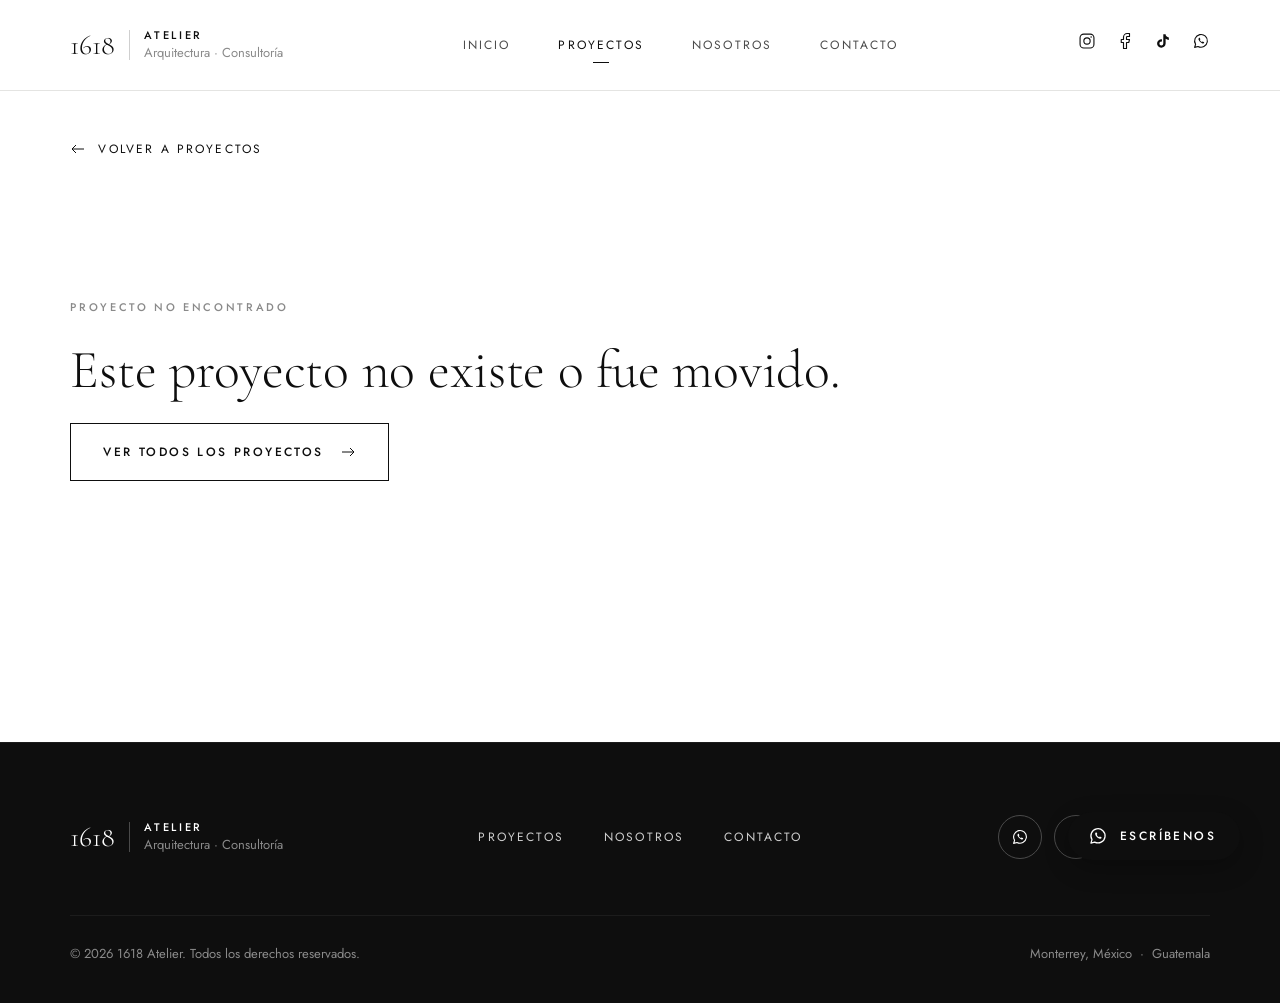
==== proyecto.html @ ac213c85 "Sitio web estático de 1618 Atelier" ====
<!doctype html>
<html lang="es" class="no-js">
<head>
  <meta charset="utf-8">
  <meta name="viewport" content="width=device-width, initial-scale=1">
  <title>Proyecto · 1618 Atelier</title>
  <meta name="description" content="1618 Atelier: arquitectura humana y sustentable. Espacios dignos y con carácter que nacen del diálogo con el lugar.">
  <link rel="preconnect" href="https://fonts.googleapis.com">
  <link rel="preconnect" href="https://fonts.gstatic.com" crossorigin>
  <link href="https://fonts.googleapis.com/css2?family=Cormorant+Garamond:ital,wght@0,300;0,400;1,300&family=Jost:wght@300;400;500&display=swap" rel="stylesheet">
  <link rel="stylesheet" href="css/styles.css">
</head>
<body>
  <!-- Íconos (sprite) -->
  <svg xmlns="http://www.w3.org/2000/svg" style="display:none">
    <symbol id="i-whatsapp" viewBox="0 0 24 24" fill="none"><path d="M3.5 20.5l1.3-4.2A8.5 8.5 0 1 1 8 19.3z" stroke="currentColor" stroke-width="1.5" stroke-linejoin="round"/><path d="M9 8.2c.2-.4.5-.5.8-.5h.5l.9 2-.7.9c.5 1.2 1.6 2.3 2.8 2.8l.9-.7 2 .9v.5c0 .4-.2.7-.6.9-.6.3-1.4.3-2.2 0-2-.8-3.8-2.6-4.6-4.6-.3-.8-.3-1.6.2-2.2z" fill="currentColor"/></symbol>
    <symbol id="i-facebook" viewBox="0 0 24 24" fill="none"><path d="M18 2h-3a5 5 0 0 0-5 5v3H7v4h3v8h4v-8h3l1-4h-4V7a1 1 0 0 1 1-1h3z" stroke="currentColor" stroke-width="1.5" stroke-linejoin="round"/></symbol>
    <symbol id="i-tiktok" viewBox="0 0 24 24"><path d="M16.6 5.8A4.3 4.3 0 0 1 15.5 3h-3.1v12.4a2.6 2.6 0 1 1-2.6-2.6c.3 0 .5 0 .8.1V9.7a5.7 5.7 0 1 0 4.9 5.7V9.1a7.3 7.3 0 0 0 4.3 1.4V7.4a4.3 4.3 0 0 1-3.2-1.6z" fill="currentColor"/></symbol>
    <symbol id="i-instagram" viewBox="0 0 24 24" fill="none"><rect x="2.75" y="2.75" width="18.5" height="18.5" rx="5" stroke="currentColor" stroke-width="1.5"/><circle cx="12" cy="12" r="4.2" stroke="currentColor" stroke-width="1.5"/><circle cx="17.5" cy="6.5" r="1" fill="currentColor"/></symbol>
    <symbol id="i-mail" viewBox="0 0 24 24" fill="none"><rect x="3" y="5" width="18" height="14" rx="1" stroke="currentColor" stroke-width="1.5"/><path d="M3 7l9 6 9-6" stroke="currentColor" stroke-width="1.5"/></symbol>
    <symbol id="i-phone" viewBox="0 0 24 24" fill="none"><path d="M5 3h4l2 5-2.5 1.5a11 11 0 0 0 6 6L16 13l5 2v4a2 2 0 0 1-2 2A16 16 0 0 1 3 5a2 2 0 0 1 2-2z" stroke="currentColor" stroke-width="1.5" stroke-linejoin="round"/></symbol>
    <symbol id="i-arrow-right" viewBox="0 0 24 24" fill="none"><path d="M3 12h18M15 6l6 6-6 6" stroke="currentColor" stroke-width="1.5"/></symbol>
    <symbol id="i-arrow-left" viewBox="0 0 24 24" fill="none"><path d="M21 12H3M9 6l-6 6 6 6" stroke="currentColor" stroke-width="1.5"/></symbol>
    <symbol id="i-arrow-up-right" viewBox="0 0 24 24" fill="none"><path d="M7 17L17 7M8 7h9v9" stroke="currentColor" stroke-width="1.5"/></symbol>
    <symbol id="i-arrow-down" viewBox="0 0 24 24" fill="none"><path d="M12 3v18M6 15l6 6 6-6" stroke="currentColor" stroke-width="1.5"/></symbol>
    <symbol id="i-menu" viewBox="0 0 24 24" fill="none"><path d="M3 8h18M3 16h18" stroke="currentColor" stroke-width="1.5"/></symbol>
    <symbol id="i-close" viewBox="0 0 24 24" fill="none"><path d="M5 5l14 14M19 5L5 19" stroke="currentColor" stroke-width="1.5"/></symbol>
  </svg>

  <a class="skip-link" href="#contenido">Saltar al contenido</a>

  <!-- Header -->
  <header class="header" data-header>
    <div class="header__inner">
      <a class="logo" href="index.html" aria-label="1618 Atelier, inicio">
        <span class="logo__num">1618</span>
        <span class="logo__bar"></span>
        <span class="logo__text"><span class="eyebrow">Atelier</span><span class="logo__sub">Arquitectura · Consultoría</span></span>
      </a>
      <nav class="nav" aria-label="Principal">
        <a class="nav__link" href="index.html#inicio">Inicio</a>
        <a class="nav__link is-active" href="index.html#proyectos">Proyectos</a>
        <a class="nav__link" href="index.html#nosotros">Nosotros</a>
        <a class="nav__link" href="index.html#contacto">Contacto</a>
      </nav>
      <div class="header__social">
        <a href="https://www.instagram.com/1618.atelier/" target="_blank" rel="noopener" aria-label="Instagram"><svg class="icon"><use href="#i-instagram"/></svg></a>
        <a href="#" data-social="facebook" target="_blank" rel="noopener" aria-label="Facebook"><svg class="icon"><use href="#i-facebook"/></svg></a>
        <a href="#" data-social="tiktok" target="_blank" rel="noopener" aria-label="TikTok"><svg class="icon"><use href="#i-tiktok"/></svg></a>
        <a href="https://wa.me/50255627167" target="_blank" rel="noopener" aria-label="WhatsApp"><svg class="icon"><use href="#i-whatsapp"/></svg></a>
      </div>
      <button class="menu-btn" type="button" aria-label="Abrir menú" aria-expanded="false" aria-controls="menu-movil" data-menu-open>
        <svg class="icon icon--lg"><use href="#i-menu"/></svg>
      </button>
    </div>
  </header>

  <!-- Menú móvil -->
  <div class="mobile-menu" id="menu-movil" data-menu hidden>
    <div class="mobile-menu__top">
      <a class="logo logo--light" href="index.html"><span class="logo__num">1618</span><span class="logo__bar"></span><span class="eyebrow">Atelier</span></a>
      <button class="menu-btn menu-btn--light" type="button" aria-label="Cerrar menú" data-menu-close><svg class="icon icon--lg"><use href="#i-close"/></svg></button>
    </div>
    <nav class="mobile-menu__nav" aria-label="Móvil">
      <a href="index.html#inicio"><span class="eyebrow">01</span>Inicio</a>
      <a href="index.html#proyectos"><span class="eyebrow">02</span>Proyectos</a>
      <a href="index.html#nosotros"><span class="eyebrow">03</span>Nosotros</a>
      <a href="index.html#contacto"><span class="eyebrow">04</span>Contacto</a>
    </nav>
    <div class="mobile-menu__bottom">
      <a class="small" href="mailto:santiagom@1618-atelier.com">santiagom@1618-atelier.com</a>
      <div class="social-row">
        <a class="social-btn social-btn--dark" href="https://wa.me/50255627167" target="_blank" rel="noopener" aria-label="WhatsApp"><svg class="icon"><use href="#i-whatsapp"/></svg></a>
        <a class="social-btn social-btn--dark" href="#" data-social="facebook" target="_blank" rel="noopener" aria-label="Facebook"><svg class="icon"><use href="#i-facebook"/></svg></a>
        <a class="social-btn social-btn--dark" href="#" data-social="tiktok" target="_blank" rel="noopener" aria-label="TikTok"><svg class="icon"><use href="#i-tiktok"/></svg></a>
        <a class="social-btn social-btn--dark" href="https://www.instagram.com/1618.atelier/" target="_blank" rel="noopener" aria-label="Instagram"><svg class="icon"><use href="#i-instagram"/></svg></a>
      </div>
    </div>
  </div>

  <main id="contenido" class="detail container" data-project>
    <div class="breadcrumb">
      <a class="nav-text" href="index.html#proyectos"><svg class="icon icon--sm"><use href="#i-arrow-left"/></svg>Volver a proyectos</a>
      <span class="nav-text muted" data-project-index></span>
    </div>
  </main>

  <div class="lightbox" data-lightbox hidden>
    <button type="button" aria-label="Cerrar imagen" data-lightbox-close><svg class="icon icon--lg"><use href="#i-close"/></svg></button>
    <img alt="">
  </div>

  <!-- Footer -->
  <footer class="footer">
    <div class="container">
      <div class="footer__top">
        <a class="logo logo--light" href="index.html">
          <span class="logo__num">1618</span><span class="logo__bar"></span>
          <span class="logo__text"><span class="eyebrow">Atelier</span><span class="logo__sub">Arquitectura · Consultoría</span></span>
        </a>
        <nav class="footer__nav" aria-label="Pie de página">
          <a href="index.html#proyectos">Proyectos</a><a href="index.html#nosotros">Nosotros</a><a href="index.html#contacto">Contacto</a>
        </nav>
        <div class="social-row">
          <a class="social-btn social-btn--dark" href="https://wa.me/50255627167" target="_blank" rel="noopener" aria-label="WhatsApp"><svg class="icon"><use href="#i-whatsapp"/></svg></a>
          <a class="social-btn social-btn--dark" href="#" data-social="facebook" target="_blank" rel="noopener" aria-label="Facebook"><svg class="icon"><use href="#i-facebook"/></svg></a>
          <a class="social-btn social-btn--dark" href="#" data-social="tiktok" target="_blank" rel="noopener" aria-label="TikTok"><svg class="icon"><use href="#i-tiktok"/></svg></a>
          <a class="social-btn social-btn--dark" href="https://www.instagram.com/1618.atelier/" target="_blank" rel="noopener" aria-label="Instagram"><svg class="icon"><use href="#i-instagram"/></svg></a>
        </div>
      </div>
      <div class="footer__bottom small">
        <span>© <span data-year>2026</span> 1618 Atelier. Todos los derechos reservados.</span>
        <span>Monterrey, México &nbsp;·&nbsp; Guatemala</span>
      </div>
    </div>
  </footer>

  <a class="wa-float" href="https://wa.me/50255627167" target="_blank" rel="noopener" aria-label="Escríbenos por WhatsApp">
    <svg class="icon"><use href="#i-whatsapp"/></svg><span>Escríbenos</span>
  </a>

  <script src="js/projects.js"></script>
  <script src="js/project.js"></script>
  <script src="js/main.js"></script>
</body>
</html>
---- css/styles.css ----
/* ==========================================================
   1618 Atelier — estilos
   Paleta: negro, blanco y escala de grises
   Tipografías: Cormorant Garamond (títulos) + Jost (texto)
   ========================================================== */

:root {
  --black: #0e0e0e;
  --gray-900: #1c1c1c;
  --gray-700: #4a4a4a;
  --gray-500: #8a8a8a;
  --gray-300: #cfcfcf;
  --gray-200: #e4e4e2;
  --gray-100: #f3f3f1;
  --white: #ffffff;

  --serif: 'Cormorant Garamond', Georgia, 'Times New Roman', serif;
  --sans: 'Jost', 'Helvetica Neue', Arial, sans-serif;

  --gutter: clamp(24px, 5.5vw, 80px);
  --section: clamp(88px, 11vw, 160px);
  --header-h: 90px;
  --ease: cubic-bezier(.22, .61, .36, 1);
}

/* ---------- Base ---------- */
*, *::before, *::after { box-sizing: border-box; }
html { scroll-behavior: smooth; scroll-padding-top: var(--header-h); -webkit-text-size-adjust: 100%; }
body {
  margin: 0;
  background: var(--white);
  color: var(--black);
  font-family: var(--sans);
  font-weight: 300;
  font-size: 15px;
  line-height: 1.7;
  -webkit-font-smoothing: antialiased;
}
img { display: block; max-width: 100%; height: auto; }
a { color: inherit; text-decoration: none; }
button { font: inherit; color: inherit; background: none; border: 0; cursor: pointer; padding: 0; }
ul, ol { list-style: none; margin: 0; padding: 0; }
h1, h2, h3, h4, p, blockquote { margin: 0; }
:focus-visible { outline: 1px solid currentColor; outline-offset: 4px; }

.container { width: 100%; max-width: 1440px; margin: 0 auto; padding-inline: var(--gutter); }

.skip-link { position: absolute; left: -999px; top: 8px; background: var(--black); color: var(--white); padding: 8px 16px; z-index: 100; }
.skip-link:focus { left: 8px; }

/* ---------- Tipografía ---------- */
.display { font-family: var(--serif); font-weight: 300; font-size: clamp(46px, 6.2vw, 88px); line-height: 1; letter-spacing: -0.01em; }
.h1 { font-family: var(--serif); font-weight: 300; font-size: clamp(38px, 4.2vw, 60px); line-height: 1.1; letter-spacing: -0.005em; }
.h2 { font-family: var(--serif); font-weight: 300; font-size: clamp(32px, 3vw, 44px); line-height: 1.15; }
.h3 { font-family: var(--serif); font-weight: 400; font-size: clamp(24px, 2vw, 28px); line-height: 1.2; }
.quote { font-family: var(--serif); font-style: italic; font-weight: 300; font-size: clamp(26px, 2.5vw, 36px); line-height: 1.4; }
.eyebrow { font-family: var(--sans); font-weight: 500; font-size: 11px; line-height: 1.4; letter-spacing: .24em; text-transform: uppercase; }
.nav-text { font-weight: 400; font-size: 12px; letter-spacing: .18em; text-transform: uppercase; }
.body-l { font-size: clamp(16px, 1.25vw, 18px); line-height: 1.7; }
.small { font-size: 13px; line-height: 1.5; font-weight: 400; }
.muted { color: var(--gray-500); }

/* ---------- Íconos ---------- */
.icon { width: 18px; height: 18px; flex: none; }
.icon--sm { width: 16px; height: 16px; }
.icon--lg { width: 24px; height: 24px; }

/* ---------- Botones ---------- */
.btn {
  display: inline-flex; align-items: center; gap: 16px;
  padding: 18px 32px;
  font-weight: 500; font-size: 12px; letter-spacing: .2em; text-transform: uppercase;
  border: 1px solid var(--black);
  transition: background .3s var(--ease), color .3s var(--ease), border-color .3s var(--ease);
}
.btn .icon { transition: transform .3s var(--ease); }
.btn:hover .icon { transform: translateX(4px); }
.btn--primary { background: var(--black); color: var(--white); }
.btn--primary:hover { background: var(--gray-900); }
.btn--outline { color: var(--black); }
.btn--outline:hover { background: var(--black); color: var(--white); }
.btn--outline-light { color: var(--white); border-color: var(--white); }
.btn--outline-light:hover { background: var(--white); color: var(--black); }
.btn[disabled] { opacity: .5; pointer-events: none; }

.circle-btn {
  width: 56px; height: 56px; border-radius: 50%;
  display: inline-grid; place-items: center;
  border: 1px solid var(--gray-300);
  transition: background .3s var(--ease), color .3s var(--ease), border-color .3s var(--ease), opacity .3s;
}
.circle-btn:hover { border-color: var(--black); }
.circle-btn--dark { background: var(--black); color: var(--white); border-color: var(--black); }
.circle-btn--dark:hover { background: var(--gray-900); }
.circle-btn[disabled] { opacity: .3; cursor: default; }

.social-row { display: flex; gap: 12px; }
.social-btn {
  width: 44px; height: 44px; border-radius: 50%;
  display: grid; place-items: center;
  border: 1px solid var(--gray-300);
  transition: background .3s var(--ease), color .3s var(--ease), border-color .3s var(--ease);
}
.social-btn:hover { background: var(--black); color: var(--white); border-color: var(--black); }
.social-btn--dark { color: var(--white); border-color: var(--gray-700); }
.social-btn--dark:hover { background: var(--white); color: var(--black); border-color: var(--white); }

/* ---------- Logo ---------- */
.logo { display: inline-flex; align-items: center; gap: 14px; }
.logo__num { font-family: var(--serif); font-size: 28px; line-height: 1; }
.logo__bar { width: 1px; height: 30px; background: var(--gray-300); }
.logo__text { display: flex; flex-direction: column; gap: 2px; }
.logo__sub { font-size: 13px; font-weight: 400; color: var(--gray-500); line-height: 1.3; }
.logo--light { color: var(--white); }
.logo--light .logo__bar { background: var(--gray-700); }

/* ---------- Header ---------- */
.header {
  position: sticky; top: 0; z-index: 50;
  background: rgba(255, 255, 255, .96);
  backdrop-filter: blur(8px);
  border-bottom: 1px solid var(--gray-200);
  transition: transform .4s var(--ease);
}
.header.is-hidden { transform: translateY(-100%); }
.header__inner {
  max-width: 1440px; margin: 0 auto; padding: 0 var(--gutter);
  height: var(--header-h);
  display: flex; align-items: center; justify-content: space-between; gap: 24px;
}
.nav { display: flex; gap: 48px; }
.nav__link {
  position: relative; padding: 6px 0;
  font-size: 12px; letter-spacing: .18em; text-transform: uppercase; font-weight: 400;
  color: var(--gray-700); transition: color .3s;
}
.nav__link::after {
  content: ''; position: absolute; left: 50%; bottom: -2px;
  width: 16px; height: 1px; background: var(--black);
  transform: translateX(-50%) scaleX(0); transition: transform .3s var(--ease);
}
.nav__link:hover, .nav__link.is-active { color: var(--black); }
.nav__link:hover::after, .nav__link.is-active::after { transform: translateX(-50%) scaleX(1); }
.header__social { display: flex; gap: 20px; }
.header__social a { color: var(--black); transition: opacity .3s; }
.header__social a:hover { opacity: .5; }
.menu-btn { display: none; width: 44px; height: 44px; place-items: center; margin-right: -10px; }
.menu-btn--light { color: var(--white); }

/* ---------- Menú móvil ---------- */
.mobile-menu {
  position: fixed; inset: 0; z-index: 60;
  background: var(--black); color: var(--white);
  display: flex; flex-direction: column;
  opacity: 0; transition: opacity .35s var(--ease);
}
.mobile-menu[hidden] { display: none; }
.mobile-menu.is-open { opacity: 1; }
.mobile-menu__top { display: flex; justify-content: space-between; align-items: center; padding: 18px 24px; }
.mobile-menu__nav { flex: 1; display: flex; flex-direction: column; justify-content: center; gap: 8px; padding: 0 24px; }
.mobile-menu__nav a {
  display: flex; align-items: center; gap: 16px;
  font-family: var(--serif); font-weight: 300; font-size: 48px; line-height: 1.25;
  color: var(--gray-300); transition: color .3s;
}
.mobile-menu__nav a:hover { color: var(--white); }
.mobile-menu__nav .eyebrow { color: var(--gray-500); }
.mobile-menu__bottom { display: flex; flex-direction: column; gap: 20px; padding: 40px 24px; color: var(--gray-300); }

/* ---------- Hero ---------- */
.hero {
  position: relative; overflow: hidden;
  height: min(820px, calc(100svh - var(--header-h)));
  min-height: 560px;
  background: var(--gray-900);
  color: var(--white);
  display: flex; align-items: flex-end;
}
.hero__slides { position: absolute; inset: 0; }
.hero__slide {
  position: absolute; inset: 0;
  width: 100%; height: 100%; object-fit: cover;
  opacity: 0; transform: scale(1.06);
  transition: opacity 1.4s var(--ease), transform 7s linear;
}
.hero__slide.is-active { opacity: 1; transform: scale(1); }
.hero__overlay {
  position: absolute; inset: 0;
  background: linear-gradient(180deg, rgba(14,14,14,.15) 0%, rgba(14,14,14,.25) 55%, rgba(14,14,14,.8) 100%);
}
.hero__content { position: relative; padding-bottom: 96px; display: flex; flex-direction: column; align-items: flex-start; gap: 24px; }
.hero__lead { max-width: 560px; color: var(--gray-200); }
.hero__indicator {
  position: absolute; right: var(--gutter); bottom: 96px;
  display: flex; flex-direction: column; align-items: flex-end; gap: 16px;
}
.hero__count { display: flex; align-items: center; gap: 14px; }
.hero__count .muted { color: var(--gray-300); }
.hero__line { width: 64px; height: 1px; background: var(--white); }
.hero__caption { color: var(--gray-200); transition: color .3s; }
.hero__caption:hover { color: var(--white); }
.hero__dots { display: flex; gap: 10px; }
.hero__dot { width: 8px; height: 14px; position: relative; transition: width .4s var(--ease); }
.hero__dot::before { content: ''; position: absolute; left: 0; right: 0; top: 6px; height: 2px; background: rgba(255,255,255,.45); transition: background .3s; }
.hero__dot.is-active { width: 28px; }
.hero__dot.is-active::before { background: var(--white); }
.hero__scroll {
  position: absolute; left: 50%; bottom: 32px; transform: translateX(-50%);
  display: flex; flex-direction: column; align-items: center; gap: 10px; color: var(--gray-200);
}
.hero__scroll .icon { animation: bob 2.2s var(--ease) infinite; }
@keyframes bob { 0%, 100% { transform: translateY(0); } 50% { transform: translateY(6px); } }

/* ---------- Visión ---------- */
.vision { padding-block: var(--section); display: flex; flex-direction: column; align-items: center; gap: 36px; text-align: center; }
.vision .quote { max-width: 960px; }
.vision__line { width: 1px; height: 56px; background: var(--gray-300); }

/* ---------- Proyectos ---------- */
.projects { padding-top: 40px; padding-bottom: var(--section); }
.projects__head { display: flex; justify-content: space-between; align-items: flex-end; gap: 24px; margin-bottom: 56px; }
.projects__head .eyebrow { margin-bottom: 16px; }
.projects__controls { display: flex; align-items: center; gap: 12px; }
.projects__counter { color: var(--gray-700); margin-right: 24px; white-space: nowrap; }

.carousel {
  display: flex; gap: 32px;
  overflow-x: auto; scroll-snap-type: x mandatory;
  scroll-padding-left: var(--gutter);
  padding-left: max(var(--gutter), calc((100vw - 1440px) / 2 + var(--gutter)));
  padding-right: var(--gutter);
  scrollbar-width: none;
  outline: none;
}
.carousel::-webkit-scrollbar { display: none; }
.card { flex: 0 0 clamp(280px, 29vw, 420px); scroll-snap-align: start; }
.card__media { position: relative; overflow: hidden; aspect-ratio: 4 / 5; background: var(--gray-200); }
.card__media img { width: 100%; height: 100%; object-fit: cover; transition: transform 1s var(--ease); }
.card__media::after {
  content: 'Ver proyecto'; position: absolute; inset: 0;
  display: grid; place-items: center;
  background: rgba(14,14,14,.35); color: var(--white);
  font-size: 12px; font-weight: 500; letter-spacing: .2em; text-transform: uppercase;
  opacity: 0; transition: opacity .5s var(--ease);
}
.card:hover .card__media img { transform: scale(1.04); }
.card:hover .card__media::after { opacity: 1; }
.card__info { padding-top: 24px; display: flex; flex-direction: column; gap: 8px; }
.card__num { display: flex; align-items: center; gap: 12px; color: var(--gray-500); }
.card__num::after { content: ''; order: 1; width: 32px; height: 1px; background: var(--gray-300); }
.card__num .eyebrow:last-child { order: 2; }
.card__meta { color: var(--gray-700); }
.card__link { display: inline-flex; align-items: center; gap: 8px; padding-top: 12px; }
.card:hover .card__link .icon { transform: translate(2px, -2px); }
.card__link .icon { transition: transform .3s var(--ease); }

.progress { margin-top: 56px; height: 1px; background: var(--gray-200); position: relative; }
.progress__bar { position: absolute; left: 0; top: 0; height: 1px; background: var(--black); width: 25%; transition: left .3s var(--ease), width .3s var(--ease); }

/* ---------- Nosotros ---------- */
.about { background: var(--gray-100); padding-block: var(--section); }
.about__intro { display: grid; grid-template-columns: minmax(0, 520px) minmax(0, 1fr); gap: 120px; }
.about__left { display: flex; flex-direction: column; gap: 40px; }
.about__img { width: 100%; aspect-ratio: 520 / 560; object-fit: cover; }
.about__right { display: flex; flex-direction: column; gap: 28px; padding-top: 168px; color: var(--gray-700); }
.about__right .h3 { color: var(--black); }

.values { margin-top: 120px; display: grid; grid-template-columns: repeat(4, 1fr); gap: 40px; }
.values__item { border-top: 1px solid var(--black); padding-top: 28px; display: flex; flex-direction: column; gap: 16px; }
.values__item p { color: var(--gray-700); }

.history { margin-top: 120px; }
.timeline { margin-top: 48px; display: grid; grid-template-columns: repeat(4, 1fr); gap: 40px; }
.timeline__item { display: flex; flex-direction: column; gap: 12px; }
.timeline__item p { color: var(--gray-700); }
.timeline__dot { position: relative; height: 9px; margin-bottom: 8px; }
.timeline__dot::before { content: ''; position: absolute; left: 0; top: 0; width: 9px; height: 9px; border-radius: 50%; background: var(--black); }
.timeline__dot::after { content: ''; position: absolute; left: 21px; right: 0; top: 4px; height: 1px; background: var(--gray-300); }

.team { margin-top: 120px; }
.team__grid { margin-top: 48px; display: grid; grid-template-columns: repeat(4, 1fr); gap: 40px; }
.team__member { display: flex; flex-direction: column; gap: 6px; }
.team__photo { aspect-ratio: 290 / 360; background: var(--gray-200); display: grid; place-items: center; margin-bottom: 14px; }

/* ---------- Contacto ---------- */
.contact { background: var(--black); color: var(--white); padding-block: var(--section); }
.contact__inner { display: grid; grid-template-columns: minmax(0, 520px) minmax(0, 1fr); gap: 120px; align-items: start; }
.contact__info { display: flex; flex-direction: column; gap: 40px; }
.contact__lead { color: var(--gray-300); max-width: 460px; }
.contact__list a {
  display: flex; align-items: center; gap: 20px;
  padding: 20px 0; border-bottom: 1px solid var(--gray-900);
  transition: border-color .3s;
}
.contact__list a > span { flex: 1; display: flex; flex-direction: column; gap: 4px; min-width: 0; overflow-wrap: anywhere; }
.contact__list a:hover { border-color: var(--gray-500); }
.contact__list a:hover .icon:last-child { transform: translate(2px, -2px); color: var(--white); }
.contact__list .icon { width: 20px; height: 20px; }
.contact__list .icon:last-child { width: 16px; height: 16px; transition: transform .3s var(--ease), color .3s; }

.form { background: var(--white); color: var(--black); padding: clamp(32px, 4.5vw, 64px); display: flex; flex-direction: column; gap: 36px; }
.form__head { display: flex; flex-direction: column; gap: 12px; }
.field { display: flex; flex-direction: column; gap: 10px; }
.field label { color: var(--gray-700); }
.field input, .field textarea {
  width: 100%; border: 0; border-bottom: 1px solid var(--gray-500); border-radius: 0;
  padding: 12px 0 14px; background: transparent;
  font: inherit; font-size: 18px; color: var(--black);
  transition: border-color .3s;
}
.field textarea { resize: vertical; min-height: 140px; }
.field input::placeholder, .field textarea::placeholder { color: var(--gray-500); }
.field input:focus, .field textarea:focus { outline: none; border-bottom-color: var(--black); }
.field.is-invalid input, .field.is-invalid textarea { border-bottom-color: var(--black); border-bottom-width: 2px; }
.field__error { font-size: 13px; font-weight: 400; min-height: 0; color: var(--black); }
.field__error:empty { display: none; }
.form__actions { display: flex; justify-content: space-between; align-items: center; gap: 24px; }
.form__actions .small { max-width: 260px; }
.form__status { font-size: 14px; font-weight: 400; padding: 16px 20px; background: var(--gray-100); border-left: 2px solid var(--black); }
.form__status:empty { display: none; }

/* ---------- Footer ---------- */
.footer { background: var(--black); color: var(--white); border-top: 1px solid var(--gray-900); padding: 72px 0 40px; }
.footer__top { display: flex; justify-content: space-between; align-items: center; gap: 32px; }
.footer__nav { display: flex; gap: 40px; }
.footer__nav a { font-size: 12px; letter-spacing: .18em; text-transform: uppercase; font-weight: 400; color: var(--gray-300); transition: color .3s; }
.footer__nav a:hover { color: var(--white); }
.footer__bottom { margin-top: 56px; padding-top: 28px; border-top: 1px solid var(--gray-900); display: flex; justify-content: space-between; gap: 16px; color: var(--gray-500); }

/* ---------- WhatsApp flotante ---------- */
.wa-float {
  position: fixed; right: 40px; bottom: 40px; z-index: 40;
  display: inline-flex; align-items: center; gap: 12px;
  padding: 14px 24px 14px 20px; border-radius: 28px;
  background: var(--black); color: var(--white);
  font-weight: 500; font-size: 12px; letter-spacing: .2em; text-transform: uppercase;
  box-shadow: 0 8px 24px rgba(0,0,0,.25);
  transition: transform .3s var(--ease), background .3s;
}
.wa-float:hover { transform: translateY(-3px); background: var(--gray-900); }
.wa-float .icon { width: 20px; height: 20px; }

/* ==========================================================
   Página de detalle de proyecto
   ========================================================== */
.detail { padding-top: 48px; padding-bottom: 120px; }
.breadcrumb { display: flex; justify-content: space-between; align-items: center; gap: 16px; }
.breadcrumb > * { white-space: nowrap; }
.breadcrumb a { display: inline-flex; align-items: center; gap: 12px; }
.breadcrumb a:hover .icon { transform: translateX(-4px); }
.breadcrumb .icon { transition: transform .3s var(--ease); }

.detail__title { margin-top: 64px; display: grid; grid-template-columns: minmax(0, 1fr) minmax(0, 440px); gap: 80px; align-items: end; }
.detail__title-text { display: flex; flex-direction: column; gap: 20px; }
.detail__lead { color: var(--gray-700); max-width: 620px; }
.spec div { display: flex; justify-content: space-between; gap: 16px; padding: 14px 0; border-bottom: 1px solid var(--gray-200); }
.spec dt { color: var(--gray-500); }
.spec dd { margin: 0; text-align: right; }

.detail__cover { margin-top: 64px; width: 100%; aspect-ratio: 16 / 9; object-fit: cover; background: var(--gray-100); }

.detail__concept { margin-top: 64px; padding-block: 56px; display: grid; grid-template-columns: minmax(0, 440px) minmax(0, 1fr); gap: 120px; }
.detail__concept-head { display: flex; flex-direction: column; gap: 16px; }
.detail__concept-body { display: flex; flex-direction: column; gap: 24px; color: var(--gray-700); }

.gallery { display: grid; grid-template-columns: repeat(2, minmax(0, 1fr)); gap: 32px; }
.gallery figure { margin: 0; display: flex; flex-direction: column; gap: 16px; }
.gallery figure.is-full { grid-column: 1 / -1; }
.gallery img { width: 100%; background: var(--gray-100); cursor: zoom-in; }
.gallery figure:not(.is-full) img { aspect-ratio: 4 / 5; object-fit: cover; }
.gallery figcaption { color: var(--gray-500); }

.detail__quote { margin-block: 96px 64px; max-width: 760px; }

.next { margin-top: 32px; padding-top: 48px; border-top: 1px solid var(--gray-200); display: flex; align-items: center; justify-content: space-between; gap: 32px; }
.next__prev { display: inline-flex; align-items: center; gap: 12px; color: var(--gray-700); }
.next__link { display: flex; align-items: center; gap: 48px; }
.next__text { display: flex; flex-direction: column; align-items: flex-end; gap: 8px; }
.next__thumb { width: 200px; height: 140px; object-fit: cover; }
.next__link .icon { width: 24px; height: 24px; transition: transform .3s var(--ease); }
.next__link:hover .icon { transform: translateX(6px); }

.lightbox {
  position: fixed; inset: 0; z-index: 70; background: rgba(14,14,14,.94);
  display: grid; place-items: center; padding: 64px 24px;
}
.lightbox[hidden] { display: none; }
.lightbox img { max-width: 100%; max-height: 100%; object-fit: contain; }
.lightbox button { position: absolute; top: 18px; right: 24px; color: var(--white); width: 44px; height: 44px; display: grid; place-items: center; }

.not-found { padding-block: var(--section); display: flex; flex-direction: column; align-items: flex-start; gap: 24px; }

/* ---------- Animación de aparición ---------- */
.reveal { opacity: 0; transform: translateY(24px); transition: opacity .9s var(--ease), transform .9s var(--ease); }
.reveal.is-visible { opacity: 1; transform: none; }
.no-js .reveal { opacity: 1; transform: none; }

@media (prefers-reduced-motion: reduce) {
  html { scroll-behavior: auto; }
  *, *::before, *::after { animation: none !important; transition-duration: .01ms !important; }
  .reveal { opacity: 1; transform: none; }
}

/* ==========================================================
   Responsive
   ========================================================== */
@media (max-width: 1100px) {
  .nav { gap: 28px; }
  .header__social { display: none; }
  .about__intro, .contact__inner { gap: 64px; }
  .values, .timeline, .team__grid { grid-template-columns: repeat(2, 1fr); row-gap: 56px; }
  .detail__concept { gap: 64px; }
}

@media (max-width: 860px) {
  :root { --header-h: 68px; }
  .nav { display: none; }
  .menu-btn { display: grid; }
  .logo__num { font-size: 24px; }
  .logo__bar { height: 24px; }
  .header .logo__sub { display: none; }

  .hero { height: calc(100svh - var(--header-h)); max-height: 720px; }
  .hero__content { padding-bottom: 72px; gap: 18px; }
  .hero__lead { display: none; }
  .hero__indicator { left: var(--gutter); right: auto; bottom: 32px; align-items: flex-start; }
  .hero__count, .hero__caption { display: none; }
  .hero__scroll { display: none; }

  .projects__head { margin-bottom: 32px; }
  .projects__counter { margin-right: 0; }
  .projects__controls .circle-btn { display: none; }
  .carousel { gap: 16px; }
  .card { flex-basis: 78vw; }
  .progress { margin-top: 32px; }

  .about__intro, .contact__inner { grid-template-columns: 1fr; gap: 48px; }
  .about__right { padding-top: 0; }
  .about__img { aspect-ratio: 342 / 400; }
  .values, .history, .team { margin-top: 88px; }
  .values { grid-template-columns: 1fr; gap: 0; }
  .values__item { flex-direction: row; align-items: center; padding: 16px 0; border-top-color: var(--gray-300); }
  .values__item p { display: none; }

  .timeline { grid-template-columns: 1fr; gap: 32px; }
  .team__grid { gap: 24px; row-gap: 40px; }

  .form__actions { flex-direction: column-reverse; align-items: stretch; }
  .form__actions .btn { justify-content: center; }
  .form__actions .small { max-width: none; }

  .footer__top { flex-direction: column; align-items: center; text-align: center; }
  .footer__nav { gap: 28px; }
  .footer__bottom { flex-direction: column; align-items: center; text-align: center; }

  .wa-float { right: 20px; bottom: 24px; width: 56px; height: 56px; padding: 0; justify-content: center; }
  .wa-float span { display: none; }
  .wa-float .icon { width: 24px; height: 24px; }

  .detail__title { grid-template-columns: 1fr; gap: 40px; margin-top: 40px; }
  .detail__cover { margin-top: 40px; aspect-ratio: 4 / 3; }
  .detail__concept { grid-template-columns: 1fr; gap: 24px; margin-top: 24px; padding-block: 40px; }
  .gallery { grid-template-columns: 1fr; gap: 24px; }
  .next { flex-direction: column-reverse; align-items: stretch; }
  .next__link { justify-content: space-between; gap: 16px; }
  .next__text { align-items: flex-start; }
  .next__thumb { display: none; }
}

@media (max-width: 480px) {
  .team__grid { grid-template-columns: 1fr 1fr; gap: 16px; row-gap: 32px; }
  .team__member .h3 { font-size: 20px; }
  .footer__nav { flex-wrap: wrap; justify-content: center; }
}
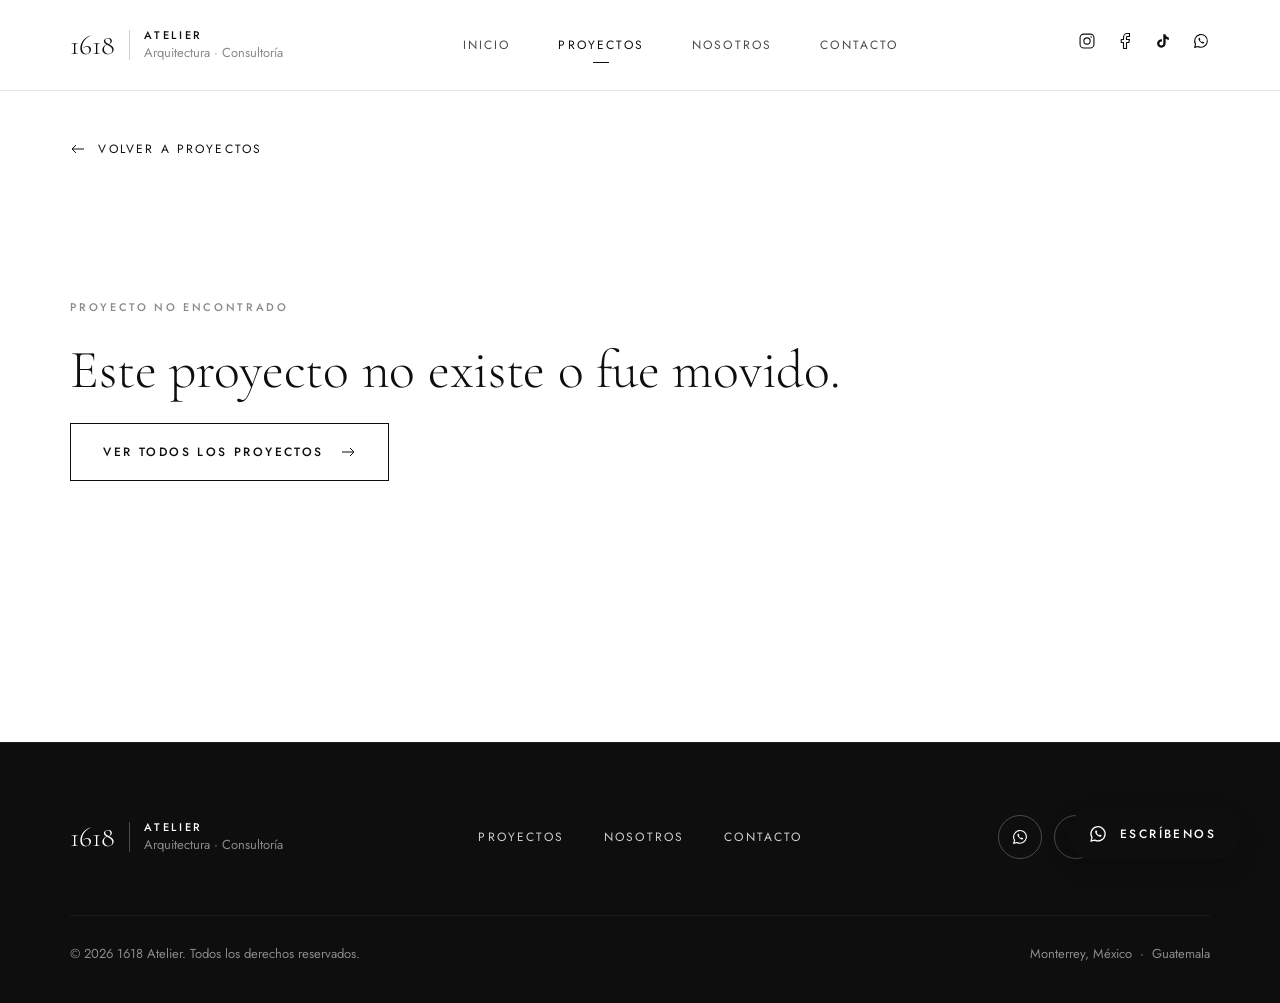
==== commit 21f5009b: "feat: add back-to-top button above the WhatsApp float" ====
--- a/proyecto.html
+++ b/proyecto.html
@@ -21,10 +21,14 @@
     <symbol id="i-phone" viewBox="0 0 24 24" fill="none"><path d="M5 3h4l2 5-2.5 1.5a11 11 0 0 0 6 6L16 13l5 2v4a2 2 0 0 1-2 2A16 16 0 0 1 3 5a2 2 0 0 1 2-2z" stroke="currentColor" stroke-width="1.5" stroke-linejoin="round"/></symbol>
     <symbol id="i-arrow-right" viewBox="0 0 24 24" fill="none"><path d="M3 12h18M15 6l6 6-6 6" stroke="currentColor" stroke-width="1.5"/></symbol>
     <symbol id="i-arrow-left" viewBox="0 0 24 24" fill="none"><path d="M21 12H3M9 6l-6 6 6 6" stroke="currentColor" stroke-width="1.5"/></symbol>
-    <symbol id="i-arrow-up-right" viewBox="0 0 24 24" fill="none"><path d="M7 17L17 7M8 7h9v9" stroke="currentColor" stroke-width="1.5"/></symbol>
+    <symbol id="i-arrow-up" viewBox="0 0 24 24" fill="none"><path d="M12 21V3M6 9l6-6 6 6" stroke="currentColor" stroke-width="1.5"/></symbol>
+    <symbol id="i-arrow-up-right"viewBox="0 0 24 24" fill="none"><path d="M7 17L17 7M8 7h9v9" stroke="currentColor" stroke-width="1.5"/></symbol>
     <symbol id="i-arrow-down" viewBox="0 0 24 24" fill="none"><path d="M12 3v18M6 15l6 6 6-6" stroke="currentColor" stroke-width="1.5"/></symbol>
     <symbol id="i-menu" viewBox="0 0 24 24" fill="none"><path d="M3 8h18M3 16h18" stroke="currentColor" stroke-width="1.5"/></symbol>
     <symbol id="i-close" viewBox="0 0 24 24" fill="none"><path d="M5 5l14 14M19 5L5 19" stroke="currentColor" stroke-width="1.5"/></symbol>
+    <symbol id="i-zoom-in" viewBox="0 0 24 24" fill="none"><path d="M12 5v14M5 12h14" stroke="currentColor" stroke-width="1.5"/></symbol>
+    <symbol id="i-zoom-out" viewBox="0 0 24 24" fill="none"><path d="M5 12h14" stroke="currentColor" stroke-width="1.5"/></symbol>
+    <symbol id="i-fit" viewBox="0 0 24 24" fill="none"><path d="M4 9V4h5M20 9V4h-5M4 15v5h5M20 15v5h-5" stroke="currentColor" stroke-width="1.5"/></symbol>
   </svg>
 
   <a class="skip-link" href="#contenido">Saltar al contenido</a>
@@ -43,12 +47,7 @@
         <a class="nav__link" href="index.html#nosotros">Nosotros</a>
         <a class="nav__link" href="index.html#contacto">Contacto</a>
       </nav>
-      <div class="header__social">
-        <a href="https://www.instagram.com/1618.atelier/" target="_blank" rel="noopener" aria-label="Instagram"><svg class="icon"><use href="#i-instagram"/></svg></a>
-        <a href="#" data-social="facebook" target="_blank" rel="noopener" aria-label="Facebook"><svg class="icon"><use href="#i-facebook"/></svg></a>
-        <a href="#" data-social="tiktok" target="_blank" rel="noopener" aria-label="TikTok"><svg class="icon"><use href="#i-tiktok"/></svg></a>
-        <a href="https://wa.me/50255627167" target="_blank" rel="noopener" aria-label="WhatsApp"><svg class="icon"><use href="#i-whatsapp"/></svg></a>
-      </div>
+      <div class="header__social" data-social-row="header"></div>
       <button class="menu-btn" type="button" aria-label="Abrir menú" aria-expanded="false" aria-controls="menu-movil" data-menu-open>
         <svg class="icon icon--lg"><use href="#i-menu"/></svg>
       </button>
@@ -68,13 +67,8 @@
       <a href="index.html#contacto"><span class="eyebrow">04</span>Contacto</a>
     </nav>
     <div class="mobile-menu__bottom">
-      <a class="small" href="mailto:santiagom@1618-atelier.com">santiagom@1618-atelier.com</a>
-      <div class="social-row">
-        <a class="social-btn social-btn--dark" href="https://wa.me/50255627167" target="_blank" rel="noopener" aria-label="WhatsApp"><svg class="icon"><use href="#i-whatsapp"/></svg></a>
-        <a class="social-btn social-btn--dark" href="#" data-social="facebook" target="_blank" rel="noopener" aria-label="Facebook"><svg class="icon"><use href="#i-facebook"/></svg></a>
-        <a class="social-btn social-btn--dark" href="#" data-social="tiktok" target="_blank" rel="noopener" aria-label="TikTok"><svg class="icon"><use href="#i-tiktok"/></svg></a>
-        <a class="social-btn social-btn--dark" href="https://www.instagram.com/1618.atelier/" target="_blank" rel="noopener" aria-label="Instagram"><svg class="icon"><use href="#i-instagram"/></svg></a>
-      </div>
+      <a class="small" data-email></a>
+      <div class="social-row" data-social-row="row"></div>
     </div>
   </div>
 
@@ -86,8 +80,13 @@
   </main>
 
   <div class="lightbox" data-lightbox hidden>
-    <button type="button" aria-label="Cerrar imagen" data-lightbox-close><svg class="icon icon--lg"><use href="#i-close"/></svg></button>
-    <img alt="">
+    <button type="button" class="lightbox__close" aria-label="Cerrar imagen" data-lightbox-close><svg class="icon icon--lg"><use href="#i-close"/></svg></button>
+    <img alt="" draggable="false">
+    <div class="lightbox__tools" role="toolbar" aria-label="Zoom de la imagen" data-lightbox-tools>
+      <button type="button" aria-label="Alejar" data-zoom="out"><svg class="icon"><use href="#i-zoom-out"/></svg></button>
+      <button type="button" aria-label="Ajustar a la ventana" data-zoom="fit"><svg class="icon"><use href="#i-fit"/></svg></button>
+      <button type="button" aria-label="Acercar" data-zoom="in"><svg class="icon"><use href="#i-zoom-in"/></svg></button>
+    </div>
   </div>
 
   <!-- Footer -->
@@ -101,26 +100,26 @@
         <nav class="footer__nav" aria-label="Pie de página">
           <a href="index.html#proyectos">Proyectos</a><a href="index.html#nosotros">Nosotros</a><a href="index.html#contacto">Contacto</a>
         </nav>
-        <div class="social-row">
-          <a class="social-btn social-btn--dark" href="https://wa.me/50255627167" target="_blank" rel="noopener" aria-label="WhatsApp"><svg class="icon"><use href="#i-whatsapp"/></svg></a>
-          <a class="social-btn social-btn--dark" href="#" data-social="facebook" target="_blank" rel="noopener" aria-label="Facebook"><svg class="icon"><use href="#i-facebook"/></svg></a>
-          <a class="social-btn social-btn--dark" href="#" data-social="tiktok" target="_blank" rel="noopener" aria-label="TikTok"><svg class="icon"><use href="#i-tiktok"/></svg></a>
-          <a class="social-btn social-btn--dark" href="https://www.instagram.com/1618.atelier/" target="_blank" rel="noopener" aria-label="Instagram"><svg class="icon"><use href="#i-instagram"/></svg></a>
-        </div>
+        <div class="social-row" data-social-row="row"></div>
       </div>
       <div class="footer__bottom small">
         <span>© <span data-year>2026</span> 1618 Atelier. Todos los derechos reservados.</span>
-        <span>Monterrey, México &nbsp;·&nbsp; Guatemala</span>
+        <span data-locations></span>
       </div>
     </div>
   </footer>
 
-  <a class="wa-float" href="https://wa.me/50255627167" target="_blank" rel="noopener" aria-label="Escríbenos por WhatsApp">
+  <button class="to-top" type="button" data-to-top aria-label="Volver arriba" tabindex="-1" aria-hidden="true">
+    <svg class="icon"><use href="#i-arrow-up"/></svg>
+  </button>
+
+  <a class="wa-float" data-wa-link href="#" target="_blank" rel="noopener" aria-label="Escríbenos por WhatsApp">
     <svg class="icon"><use href="#i-whatsapp"/></svg><span>Escríbenos</span>
   </a>
 
   <script src="js/projects.js"></script>
   <script src="js/project.js"></script>
+  <script src="js/site.js"></script>
   <script src="js/main.js"></script>
 </body>
 </html>
--- a/css/styles.css
+++ b/css/styles.css
@@ -20,6 +20,10 @@
   --gutter: clamp(24px, 5.5vw, 80px);
   --section: clamp(88px, 11vw, 160px);
   --header-h: 90px;
+  --float-right: 40px;   /* floating buttons: shared right inset */
+  --float-bottom: 40px;  /* WhatsApp button bottom inset */
+  --wa-h: 52px;          /* WhatsApp button height */
+  --float-gap: 12px;     /* gap between stacked floating buttons */
   --ease: cubic-bezier(.22, .61, .36, 1);
 }
 
@@ -329,9 +333,10 @@
 
 /* ---------- WhatsApp flotante ---------- */
 .wa-float {
-  position: fixed; right: 40px; bottom: 40px; z-index: 40;
+  position: fixed; right: var(--float-right); bottom: var(--float-bottom); z-index: 40;
   display: inline-flex; align-items: center; gap: 12px;
-  padding: 14px 24px 14px 20px; border-radius: 28px;
+  height: var(--wa-h); box-sizing: border-box;
+  padding: 0 24px 0 20px; border-radius: 28px;
   background: var(--black); color: var(--white);
   font-weight: 500; font-size: 12px; letter-spacing: .2em; text-transform: uppercase;
   box-shadow: 0 8px 24px rgba(0,0,0,.25);
@@ -339,6 +344,26 @@
 }
 .wa-float:hover { transform: translateY(-3px); background: var(--gray-900); }
 .wa-float .icon { width: 20px; height: 20px; }
+
+/* ---------- Volver arriba (apilado sobre WhatsApp) ---------- */
+.to-top {
+  position: fixed; right: var(--float-right);
+  bottom: calc(var(--float-bottom) + var(--wa-h) + var(--float-gap)); z-index: 40;
+  width: 44px; height: 44px; border-radius: 50%;
+  display: grid; place-items: center;
+  background: var(--white); color: var(--black); border: 1px solid var(--gray-300);
+  box-shadow: 0 8px 24px rgba(0,0,0,.15);
+  cursor: pointer;
+  opacity: 0; visibility: hidden; pointer-events: none; transform: translateY(12px);
+  transition: opacity .3s var(--ease), transform .3s var(--ease), visibility 0s .3s, background .3s var(--ease), color .3s var(--ease), border-color .3s var(--ease);
+}
+.to-top.is-visible {
+  opacity: 1; visibility: visible; pointer-events: auto; transform: none;
+  transition-delay: 0s;
+}
+.to-top:hover { background: var(--black); color: var(--white); border-color: var(--black); }
+.to-top .icon { width: 20px; height: 20px; }
+@media (prefers-reduced-motion: reduce) { .to-top { transition: none; } }
 
 /* ==========================================================
    Página de detalle de proyecto
@@ -382,11 +407,24 @@
 
 .lightbox {
   position: fixed; inset: 0; z-index: 70; background: rgba(14,14,14,.94);
-  display: grid; place-items: center; padding: 64px 24px;
+  overflow: hidden; overscroll-behavior: contain; touch-action: none;
 }
 .lightbox[hidden] { display: none; }
-.lightbox img { max-width: 100%; max-height: 100%; object-fit: contain; }
-.lightbox button { position: absolute; top: 18px; right: 24px; color: var(--white); width: 44px; height: 44px; display: grid; place-items: center; }
+.lightbox img {
+  position: absolute; top: 0; left: 0; max-width: none; transform-origin: 0 0;
+  touch-action: none; user-select: none; -webkit-user-select: none; cursor: zoom-in;
+}
+.lightbox.is-zoomed img { cursor: grab; }
+.lightbox.is-dragging img { cursor: grabbing; }
+.lightbox button { color: var(--white); width: 44px; height: 44px; display: grid; place-items: center; }
+.lightbox__close { position: absolute; top: 18px; right: 24px; }
+.lightbox__tools {
+  position: absolute; bottom: 10px; left: 50%; transform: translateX(-50%);
+  display: flex; gap: 4px; padding: 0 4px; background: rgba(14,14,14,.6);
+}
+@media (prefers-reduced-motion: no-preference) {
+  .lightbox img.is-animating { transition: transform .25s var(--ease); }
+}
 
 .not-found { padding-block: var(--section); display: flex; flex-direction: column; align-items: flex-start; gap: 24px; }
 
@@ -453,7 +491,8 @@
   .footer__nav { gap: 28px; }
   .footer__bottom { flex-direction: column; align-items: center; text-align: center; }
 
-  .wa-float { right: 20px; bottom: 24px; width: 56px; height: 56px; padding: 0; justify-content: center; }
+  :root { --float-right: 20px; --float-bottom: 24px; --wa-h: 56px; }
+  .wa-float { width: 56px; padding: 0; justify-content: center; }
   .wa-float span { display: none; }
   .wa-float .icon { width: 24px; height: 24px; }
 
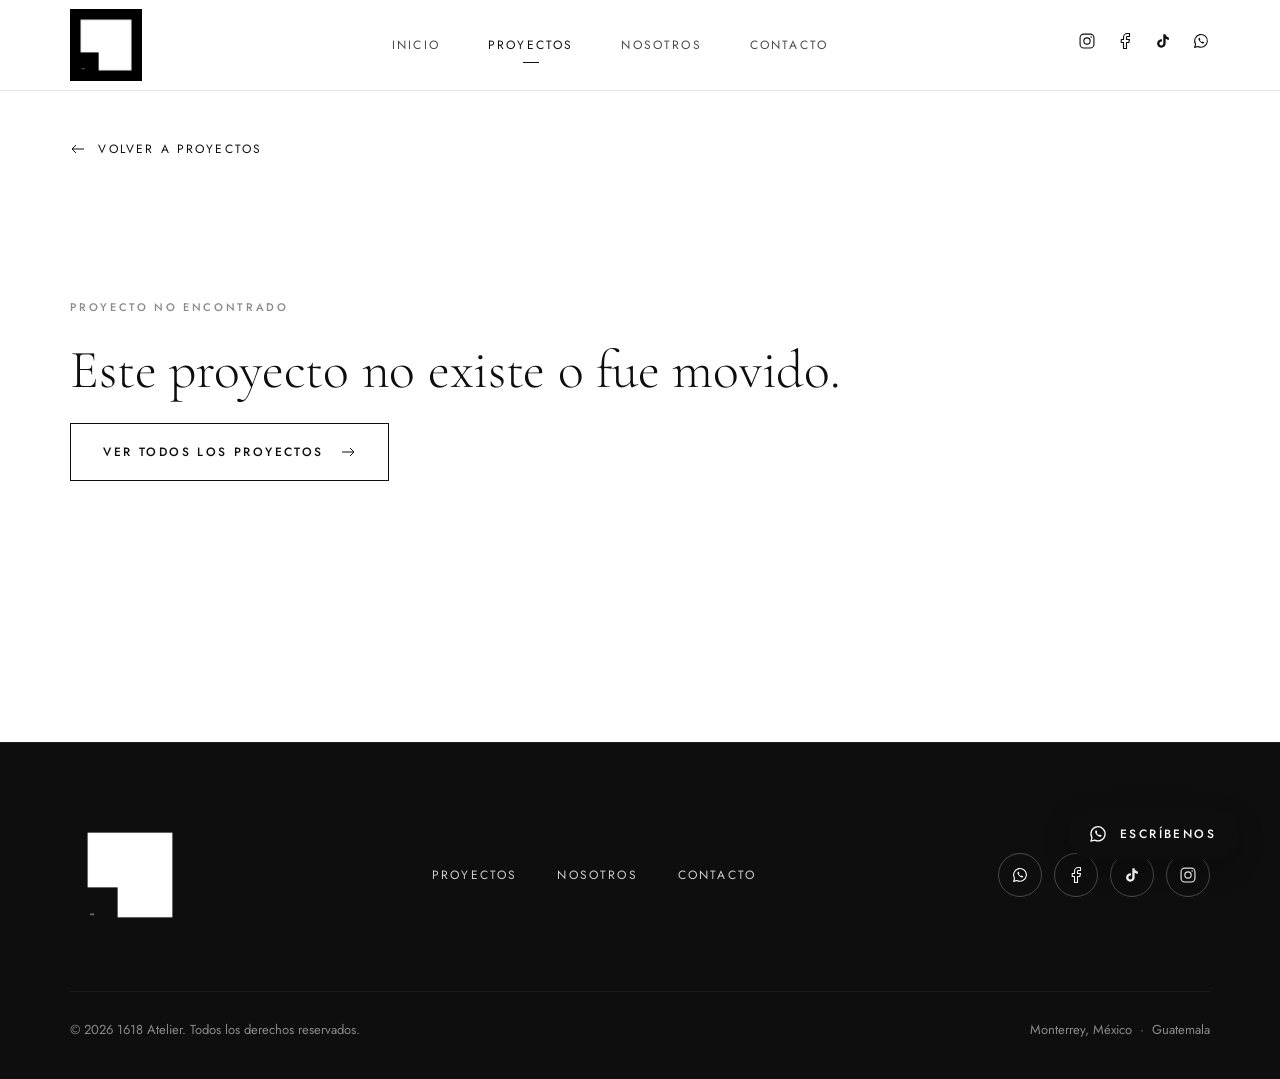
==== commit a4d36fb8: "feat: replace text placeholder logos with the real brand logo Use the official mark in the header, m" ====
--- a/proyecto.html
+++ b/proyecto.html
@@ -5,6 +5,8 @@
   <meta name="viewport" content="width=device-width, initial-scale=1">
   <title>Proyecto · 1618 Atelier</title>
   <meta name="description" content="1618 Atelier: arquitectura humana y sustentable. Espacios dignos y con carácter que nacen del diálogo con el lugar.">
+  <link rel="icon" type="image/png" sizes="32x32" href="assets/img/brand/favicon-32.png">
+  <link rel="apple-touch-icon" href="assets/img/brand/apple-touch-icon.png">
   <link rel="preconnect" href="https://fonts.googleapis.com">
   <link rel="preconnect" href="https://fonts.gstatic.com" crossorigin>
   <link href="https://fonts.googleapis.com/css2?family=Cormorant+Garamond:ital,wght@0,300;0,400;1,300&family=Jost:wght@300;400;500&display=swap" rel="stylesheet">
@@ -36,11 +38,7 @@
   <!-- Header -->
   <header class="header" data-header>
     <div class="header__inner">
-      <a class="logo" href="index.html" aria-label="1618 Atelier, inicio">
-        <span class="logo__num">1618</span>
-        <span class="logo__bar"></span>
-        <span class="logo__text"><span class="eyebrow">Atelier</span><span class="logo__sub">Arquitectura · Consultoría</span></span>
-      </a>
+      <a class="logo" href="index.html" aria-label="1618 Atelier, inicio"><img src="assets/img/brand/logo.png" alt="1618 Atelier" width="1320" height="1320"></a>
       <nav class="nav" aria-label="Principal">
         <a class="nav__link" href="index.html#inicio">Inicio</a>
         <a class="nav__link is-active" href="index.html#proyectos">Proyectos</a>
@@ -57,7 +55,7 @@
   <!-- Menú móvil -->
   <div class="mobile-menu" id="menu-movil" data-menu hidden>
     <div class="mobile-menu__top">
-      <a class="logo logo--light" href="index.html"><span class="logo__num">1618</span><span class="logo__bar"></span><span class="eyebrow">Atelier</span></a>
+      <a class="logo logo--light" href="index.html" aria-label="1618 Atelier, inicio"><img src="assets/img/brand/logo.png" alt="1618 Atelier" width="1320" height="1320"></a>
       <button class="menu-btn menu-btn--light" type="button" aria-label="Cerrar menú" data-menu-close><svg class="icon icon--lg"><use href="#i-close"/></svg></button>
     </div>
     <nav class="mobile-menu__nav" aria-label="Móvil">
@@ -93,10 +91,7 @@
   <footer class="footer">
     <div class="container">
       <div class="footer__top">
-        <a class="logo logo--light" href="index.html">
-          <span class="logo__num">1618</span><span class="logo__bar"></span>
-          <span class="logo__text"><span class="eyebrow">Atelier</span><span class="logo__sub">Arquitectura · Consultoría</span></span>
-        </a>
+        <a class="logo logo--light" href="index.html" aria-label="1618 Atelier, inicio"><img src="assets/img/brand/logo.png" alt="1618 Atelier" width="1320" height="1320"></a>
         <nav class="footer__nav" aria-label="Pie de página">
           <a href="index.html#proyectos">Proyectos</a><a href="index.html#nosotros">Nosotros</a><a href="index.html#contacto">Contacto</a>
         </nav>
--- a/css/styles.css
+++ b/css/styles.css
@@ -110,13 +110,11 @@
 .social-btn--dark:hover { background: var(--white); color: var(--black); border-color: var(--white); }
 
 /* ---------- Logo ---------- */
-.logo { display: inline-flex; align-items: center; gap: 14px; }
-.logo__num { font-family: var(--serif); font-size: 28px; line-height: 1; }
-.logo__bar { width: 1px; height: 30px; background: var(--gray-300); }
-.logo__text { display: flex; flex-direction: column; gap: 2px; }
-.logo__sub { font-size: 13px; font-weight: 400; color: var(--gray-500); line-height: 1.3; }
-.logo--light { color: var(--white); }
-.logo--light .logo__bar { background: var(--gray-700); }
+.logo { display: inline-flex; flex-shrink: 0; }
+.logo img { width: 72px; height: 72px; }
+.logo--light img { mix-blend-mode: screen; } /* melts the black tile into dark backgrounds */
+.footer .logo img { width: 120px; height: 120px; }
+.mobile-menu .logo img { width: 52px; height: 52px; }
 
 /* ---------- Header ---------- */
 .header {
@@ -454,9 +452,7 @@
   :root { --header-h: 68px; }
   .nav { display: none; }
   .menu-btn { display: grid; }
-  .logo__num { font-size: 24px; }
-  .logo__bar { height: 24px; }
-  .header .logo__sub { display: none; }
+  .header .logo img { width: 52px; height: 52px; }
 
   .hero { height: calc(100svh - var(--header-h)); max-height: 720px; }
   .hero__content { padding-bottom: 72px; gap: 18px; }
